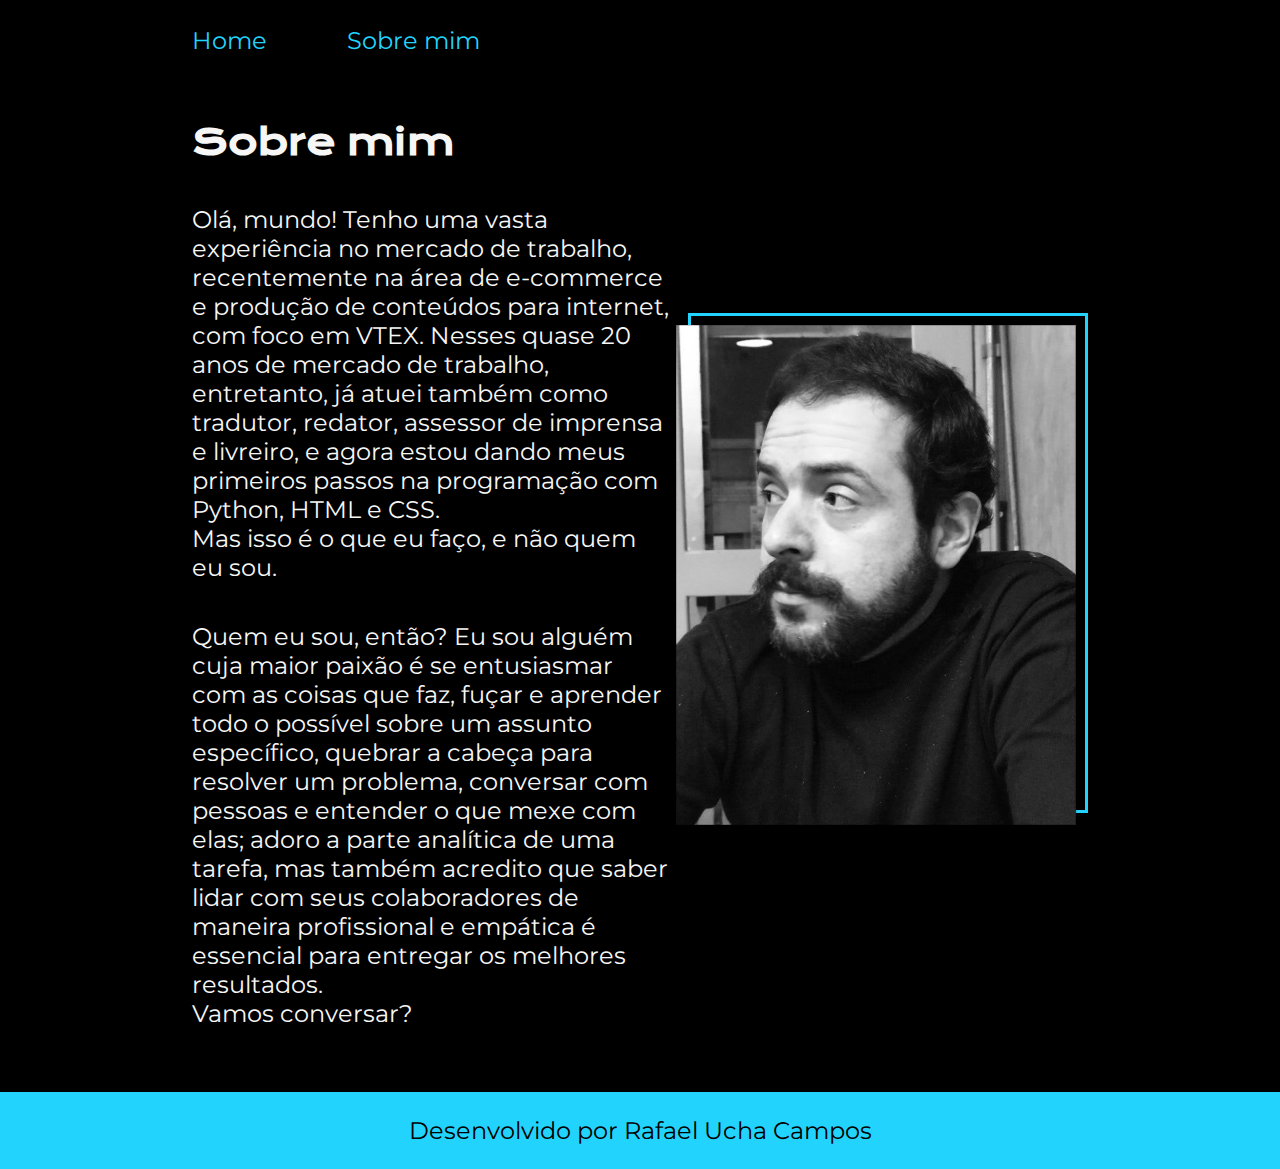
==== about.html @ f8a9bac7 "about.html created" ====
<!DOCTYPE html>
<html lang="pt-br">
<head>
    <meta charset="UTF-8">
    <meta name="viewport" content="width=device-width, initial-scale=1.0">
    <title>Sobre mim</title>
    <link rel="stylesheet" href="./styles/style.css">
</head>
<body>
    <header class="cabecalho">
        <nav class="cabecalho__menu">
            <a class="cabecalho__menu__links" href="index.html">Home</a>
            <a class="cabecalho__menu__links" href="about.html">Sobre mim</a>
        </nav>
    </header>

    <main class="apresentacao">
        <section class="apresentacao__conteudo">
            <h1 class="apresentacao__conteudo__titulo">Sobre mim</h1>
            <p class="apresentacao__conteudo__texto">Olá, mundo! Tenho uma vasta experiência no mercado de trabalho, recentemente na área de e-commerce e produção de conteúdos para internet, com foco em VTEX. Nesses quase 20 anos de mercado de trabalho, entretanto, já atuei também como tradutor, redator, assessor de imprensa e livreiro, e agora estou dando meus primeiros passos na programação com Python, HTML e CSS.<br>Mas isso é o que eu faço, e não quem eu sou.</p>
            <p class="apresentacao__conteudo__texto">Quem eu sou, então? Eu sou alguém cuja maior paixão é se entusiasmar com as coisas que faz, fuçar e aprender todo o possível sobre um assunto específico, quebrar a cabeça para resolver um problema, conversar com pessoas e entender o que mexe com elas; adoro a parte analítica de uma tarefa, mas também acredito que saber lidar com seus colaboradores de maneira profissional e empática é essencial para entregar os melhores resultados.<br>Vamos conversar?</p>
        </section>
        <img src="assets/profile_image.png" alt="Foto de Rafael Ucha Campos">
    </main>

    <footer class="rodape">
        <p>Desenvolvido por Rafael Ucha Campos</p>
    </footer>
</body>
</html>
---- styles/style.css ----
@import url('https://fonts.googleapis.com/css2?family=Krona+One&family=Montserrat:wght@400;600&display=swap');

:root{
    --cor-primaria: #000000;
    --cor-secundaria: #F6F6F6;
    --cor-terciaria: #22D4FD;
    --cor-hover: #272727;

    --font-primaria: 'Krona One', sans-serif;
    --font-secundaria: 'Montserrat', sans-serif;
}

* {
    margin: 0;
    padding: 0;
}

body{
    /* height: 100vh; */
    box-sizing: border-box;
    background-color: var(--cor-primaria);
    color: var(--cor-secundaria);
}

.cabecalho{
    padding: 2% 0% 0% 15%;
}

.cabecalho__menu{
    display: flex;
    gap: 80px;
}

.cabecalho__menu__links{
    font-family: var(--font-secundaria);
    font-size: 24px;
    font-weight: 400;
    color: var(--cor-terciaria);
    text-decoration: none;
}

.apresentacao{
    /* margin: 15% 20%; */
    padding: 5% 15%;
    display: flex;
    align-items: center;
    justify-content: space-between;
}

.apresentacao__conteudo{
    width: 615px;
    display: flex;
    flex-direction: column;
    gap: 40px;
}

.apresentacao__conteudo__titulo{
    font-size: 36px;
    font-family: var(--font-primaria)
}

.titulo{
    color: var(--cor-terciaria);
}

.apresentacao__conteudo__texto{
    font-size: 24px;
    font-family: var(--font-secundaria);
}

.apresentacao__links{
    display: flex;
    flex-direction: column;
    align-items: center;
    gap: 32px;
    justify-content: space-between;
}

.apresentacao__links__botao{
    border: 2px solid var(--cor-terciaria);
    width: 378px;
    border-radius: 8px;
    display: flex;
    justify-content: center;
    gap: 26px;
    text-align: center;
    font-size: 24px;
    padding: 21.5px 0;
    text-decoration: none;
    color: var(--cor-secundaria);
    font-family: var(--font-secundaria);
    font-weight: 600;
}

.apresentacao__links__botao:hover{
    background-color: var(--cor-hover);
    padding: 3%;
}

.rodape{
    background-color: var(--cor-terciaria);
    color: var(--cor-primaria);
    padding: 24px;
    text-align: center;
    font-family: var(--font-secundaria);
    font-size: 24px;
    font-weight: 400;
}
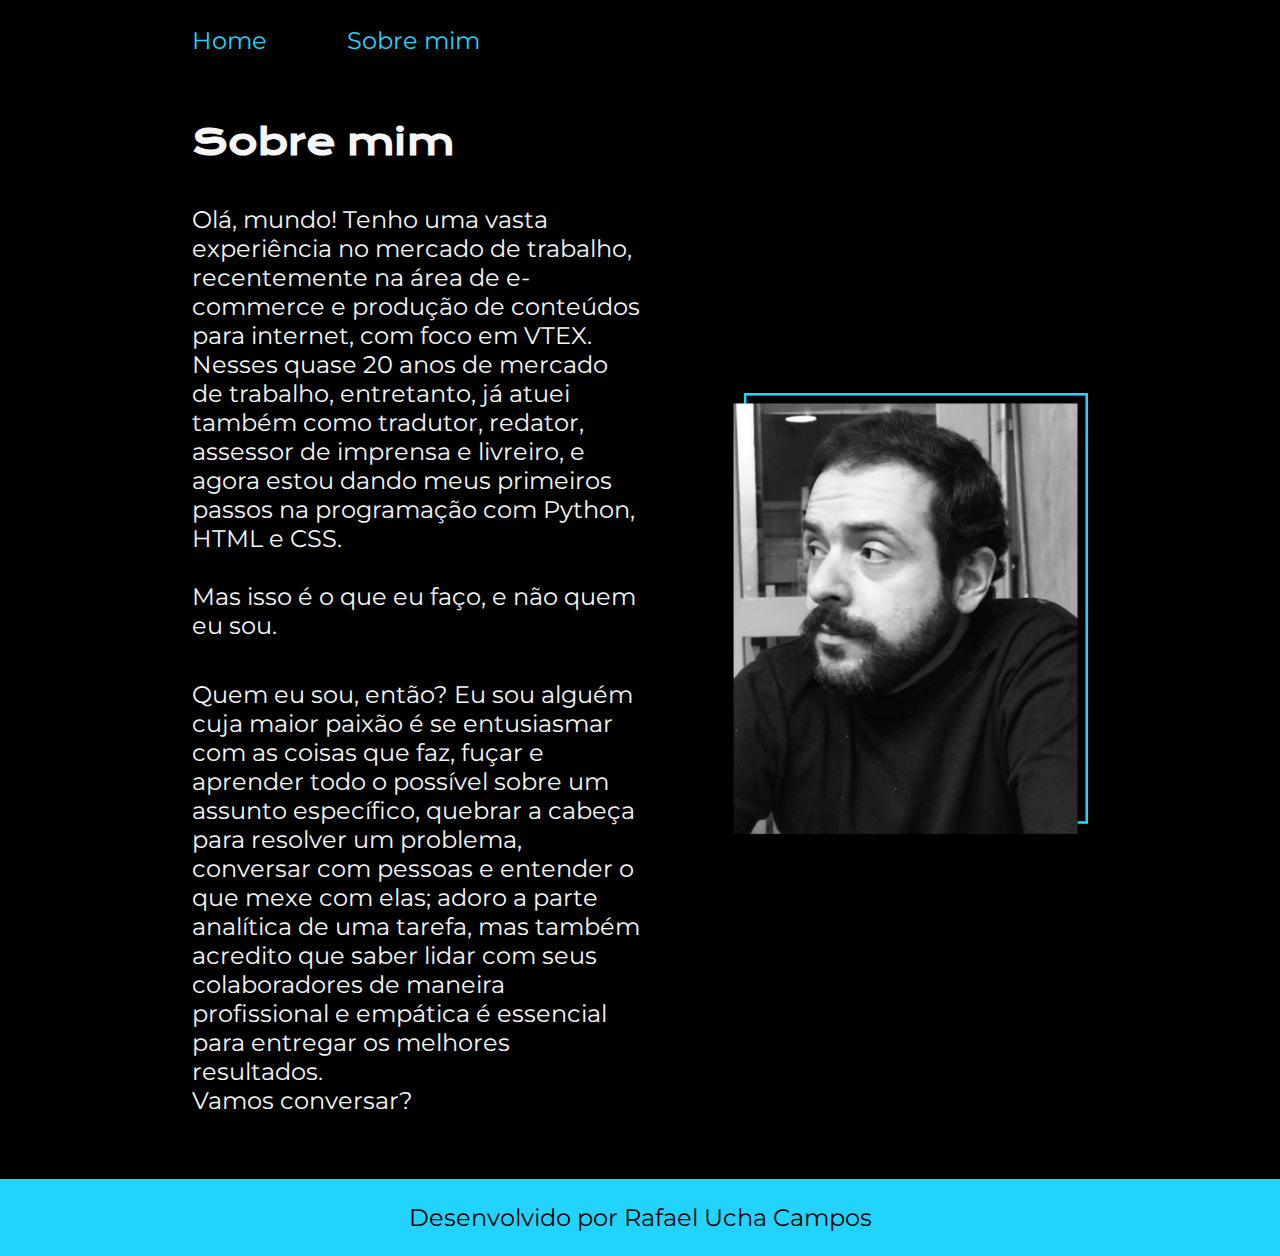
==== commit 7f7d5a5f: "Update about.html" ====
--- a/about.html
+++ b/about.html
@@ -4,6 +4,7 @@
     <meta charset="UTF-8">
     <meta name="viewport" content="width=device-width, initial-scale=1.0">
     <title>Sobre mim</title>
+    <link rel="icon" type="icon/x-image" href="assets/capivara.jpeg">
     <link rel="stylesheet" href="./styles/style.css">
 </head>
 <body>
@@ -17,14 +18,14 @@
     <main class="apresentacao">
         <section class="apresentacao__conteudo">
             <h1 class="apresentacao__conteudo__titulo">Sobre mim</h1>
-            <p class="apresentacao__conteudo__texto">Olá, mundo! Tenho uma vasta experiência no mercado de trabalho, recentemente na área de e-commerce e produção de conteúdos para internet, com foco em VTEX. Nesses quase 20 anos de mercado de trabalho, entretanto, já atuei também como tradutor, redator, assessor de imprensa e livreiro, e agora estou dando meus primeiros passos na programação com Python, HTML e CSS.<br>Mas isso é o que eu faço, e não quem eu sou.</p>
+            <p class="apresentacao__conteudo__texto">Olá, mundo! Tenho uma vasta experiência no mercado de trabalho, recentemente na área de e-commerce e produção de conteúdos para internet, com foco em VTEX. Nesses quase 20 anos de mercado de trabalho, entretanto, já atuei também como tradutor, redator, assessor de imprensa e livreiro, e agora estou dando meus primeiros passos na programação com Python, HTML e CSS.<br><br>Mas isso é o que eu faço, e não quem eu sou.</p>
             <p class="apresentacao__conteudo__texto">Quem eu sou, então? Eu sou alguém cuja maior paixão é se entusiasmar com as coisas que faz, fuçar e aprender todo o possível sobre um assunto específico, quebrar a cabeça para resolver um problema, conversar com pessoas e entender o que mexe com elas; adoro a parte analítica de uma tarefa, mas também acredito que saber lidar com seus colaboradores de maneira profissional e empática é essencial para entregar os melhores resultados.<br>Vamos conversar?</p>
         </section>
-        <img src="assets/profile_image.png" alt="Foto de Rafael Ucha Campos">
+        <img class="apresentacao__image" src="assets/profile_image.png" alt="Foto de Rafael Ucha Campos">
     </main>
 
     <footer class="rodape">
         <p>Desenvolvido por Rafael Ucha Campos</p>
     </footer>
 </body>
-</html>+</html>
--- a/styles/style.css
+++ b/styles/style.css
@@ -33,7 +33,7 @@
 
 .cabecalho__menu__links{
     font-family: var(--font-secundaria);
-    font-size: 24px;
+    font-size: 1.5rem;
     font-weight: 400;
     color: var(--cor-terciaria);
     text-decoration: none;
@@ -45,17 +45,18 @@
     display: flex;
     align-items: center;
     justify-content: space-between;
+    gap: 82px;
 }
 
 .apresentacao__conteudo{
-    width: 615px;
+    width: 50%;
     display: flex;
     flex-direction: column;
     gap: 40px;
 }
 
 .apresentacao__conteudo__titulo{
-    font-size: 36px;
+    font-size: 2.25rem;
     font-family: var(--font-primaria)
 }
 
@@ -64,7 +65,7 @@
 }
 
 .apresentacao__conteudo__texto{
-    font-size: 24px;
+    font-size: 1.5rem;
     font-family: var(--font-secundaria);
 }
 
@@ -78,13 +79,13 @@
 
 .apresentacao__links__botao{
     border: 2px solid var(--cor-terciaria);
-    width: 378px;
+    width: 50%;
     border-radius: 8px;
     display: flex;
     justify-content: center;
     gap: 26px;
     text-align: center;
-    font-size: 24px;
+    font-size: 1.5rem;
     padding: 21.5px 0;
     text-decoration: none;
     color: var(--cor-secundaria);
@@ -97,12 +98,40 @@
     padding: 3%;
 }
 
+.apresentacao__image{
+    width: 40%;
+}
+
 .rodape{
     background-color: var(--cor-terciaria);
     color: var(--cor-primaria);
     padding: 24px;
     text-align: center;
     font-family: var(--font-secundaria);
-    font-size: 24px;
+    font-size: 1.5rem;
     font-weight: 400;
-}+}
+
+@media (max-width: 1200px){
+    .cabecalho{
+        padding: 12%;
+    }
+
+    .cabecalho__menu{
+        justify-content: center;
+    }
+
+    .apresentacao{
+        flex-direction: column-reverse;
+        padding: 5%;
+    }
+
+    .apresentacao__conteudo{
+        width: auto;
+    }
+
+    .rodape{
+        font-size: 1rem;
+    }
+}
+}
